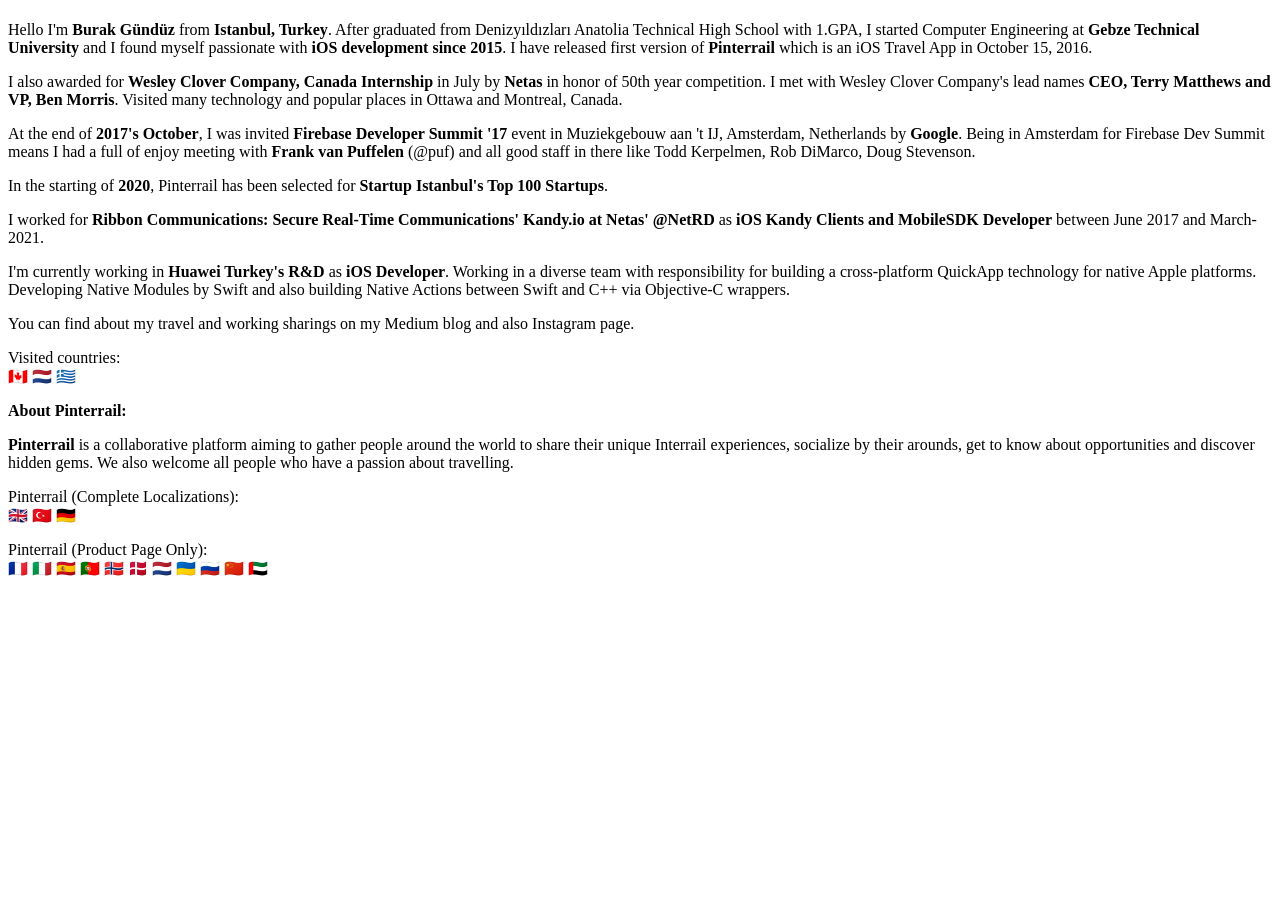
==== about/index.html @ 081d3419 "Updated Aug-2021" ====
<!DOCTYPE html>
<html>
<head>
  <meta charset="utf-8">
  <meta http-equiv="X-UA-Compatible" content="IE=edge">
  <meta name="description" content="Burak Gündüz">
  <meta name="viewport" content="width=device-width, initial-scale=1.0">
  <title>Burak Gündüz</title>
  <link rel="stylesheet" href="css/main.css">
</head>
<body>
  <div class="container">
    <h1><a href="./"></a></h1>

    <p>Hello I'm <strong>Burak Gündüz</strong> from <strong>Istanbul, Turkey</strong>. After graduated from Denizyıldızları Anatolia Technical High School with 1.GPA, I started Computer Engineering at <strong>Gebze Technical University</strong> and I found myself passionate with <strong>iOS development since 2015</strong>. I have released first version of <strong>Pinterrail</strong> which is an iOS Travel App in October 15, 2016.</p>
    <p>I also awarded for <strong>Wesley Clover Company, Canada Internship</strong> in July by <strong>Netas</strong> in honor of 50th year competition. I met with Wesley Clover Company's lead names <strong>CEO, Terry Matthews and VP, Ben Morris</strong>. Visited many technology and popular places in Ottawa and Montreal, Canada.</p>
    <p>At the end of <strong>2017's October</strong>, I was invited <strong>Firebase Developer Summit '17</strong> event in Muziekgebouw aan 't IJ, Amsterdam, Netherlands by <strong>Google</strong>. Being in Amsterdam for Firebase Dev Summit means I had a full of enjoy meeting with <strong>Frank van Puffelen</strong> (@puf) and all good staff in there like Todd Kerpelmen, Rob DiMarco, Doug Stevenson.</p>
    <p>In the starting of <strong>2020</strong>, Pinterrail has been selected for <strong>Startup Istanbul's Top 100 Startups</strong>.</p>
    <p>I worked for <strong>Ribbon Communications: Secure Real-Time Communications' Kandy.io at Netas' @NetRD</strong> as <strong>iOS Kandy Clients and MobileSDK Developer</strong> between June 2017 and March-2021.</p>I'm currently working in <strong>Huawei Turkey's R&D</strong> as <strong>iOS Developer</strong>. Working in a diverse team with responsibility for building a cross-platform QuickApp technology for native Apple platforms. Developing Native Modules by Swift and also building Native Actions between Swift and C++ via Objective-C wrappers.</p>
    <p>You can find about my travel and working sharings on my Medium blog and also Instagram page.</p>
    <p>Visited countries: </br>🇨🇦 🇳🇱 🇬🇷</p>

    <p><strong>About Pinterrail:</strong></p>

    <p><strong>Pinterrail</strong> is a collaborative platform aiming to gather people around the world to share their unique Interrail experiences, socialize by their arounds, get to know about opportunities and discover hidden gems. We also welcome all people who have a passion about travelling.</p>

    <p>Pinterrail (Complete Localizations): </br>🇬🇧 🇹🇷 🇩🇪 </p>
    <p>Pinterrail (Product Page Only): </br>🇫🇷 🇮🇹 🇪🇸 🇵🇹 🇳🇴 🇩🇰 🇳🇱 🇺🇦 🇷🇺 🇨🇳 🇦🇪</p>

  </div>

</body>
</html>
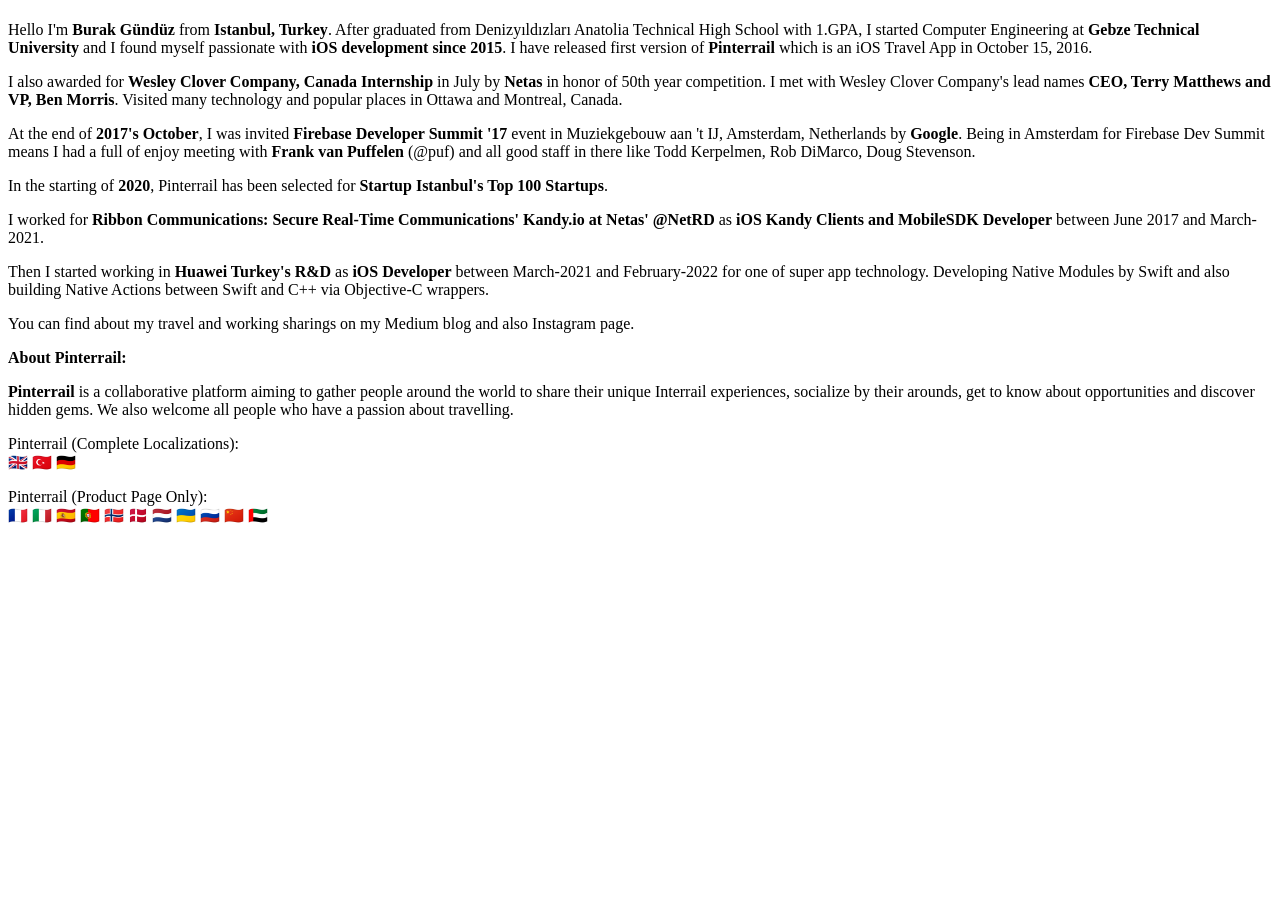
==== commit bebf3177: "Updated Apr-2022" ====
--- a/about/index.html
+++ b/about/index.html
@@ -16,9 +16,8 @@
     <p>I also awarded for <strong>Wesley Clover Company, Canada Internship</strong> in July by <strong>Netas</strong> in honor of 50th year competition. I met with Wesley Clover Company's lead names <strong>CEO, Terry Matthews and VP, Ben Morris</strong>. Visited many technology and popular places in Ottawa and Montreal, Canada.</p>
     <p>At the end of <strong>2017's October</strong>, I was invited <strong>Firebase Developer Summit '17</strong> event in Muziekgebouw aan 't IJ, Amsterdam, Netherlands by <strong>Google</strong>. Being in Amsterdam for Firebase Dev Summit means I had a full of enjoy meeting with <strong>Frank van Puffelen</strong> (@puf) and all good staff in there like Todd Kerpelmen, Rob DiMarco, Doug Stevenson.</p>
     <p>In the starting of <strong>2020</strong>, Pinterrail has been selected for <strong>Startup Istanbul's Top 100 Startups</strong>.</p>
-    <p>I worked for <strong>Ribbon Communications: Secure Real-Time Communications' Kandy.io at Netas' @NetRD</strong> as <strong>iOS Kandy Clients and MobileSDK Developer</strong> between June 2017 and March-2021.</p>I'm currently working in <strong>Huawei Turkey's R&D</strong> as <strong>iOS Developer</strong>. Working in a diverse team with responsibility for building a cross-platform QuickApp technology for native Apple platforms. Developing Native Modules by Swift and also building Native Actions between Swift and C++ via Objective-C wrappers.</p>
+    <p>I worked for <strong>Ribbon Communications: Secure Real-Time Communications' Kandy.io at Netas' @NetRD</strong> as <strong>iOS Kandy Clients and MobileSDK Developer</strong> between June 2017 and March-2021.</p>Then I started working in <strong>Huawei Turkey's R&D</strong> as <strong>iOS Developer</strong> between March-2021 and February-2022 for one of super app technology. Developing Native Modules by Swift and also building Native Actions between Swift and C++ via Objective-C wrappers.</p>
     <p>You can find about my travel and working sharings on my Medium blog and also Instagram page.</p>
-    <p>Visited countries: </br>🇨🇦 🇳🇱 🇬🇷</p>
 
     <p><strong>About Pinterrail:</strong></p>
 
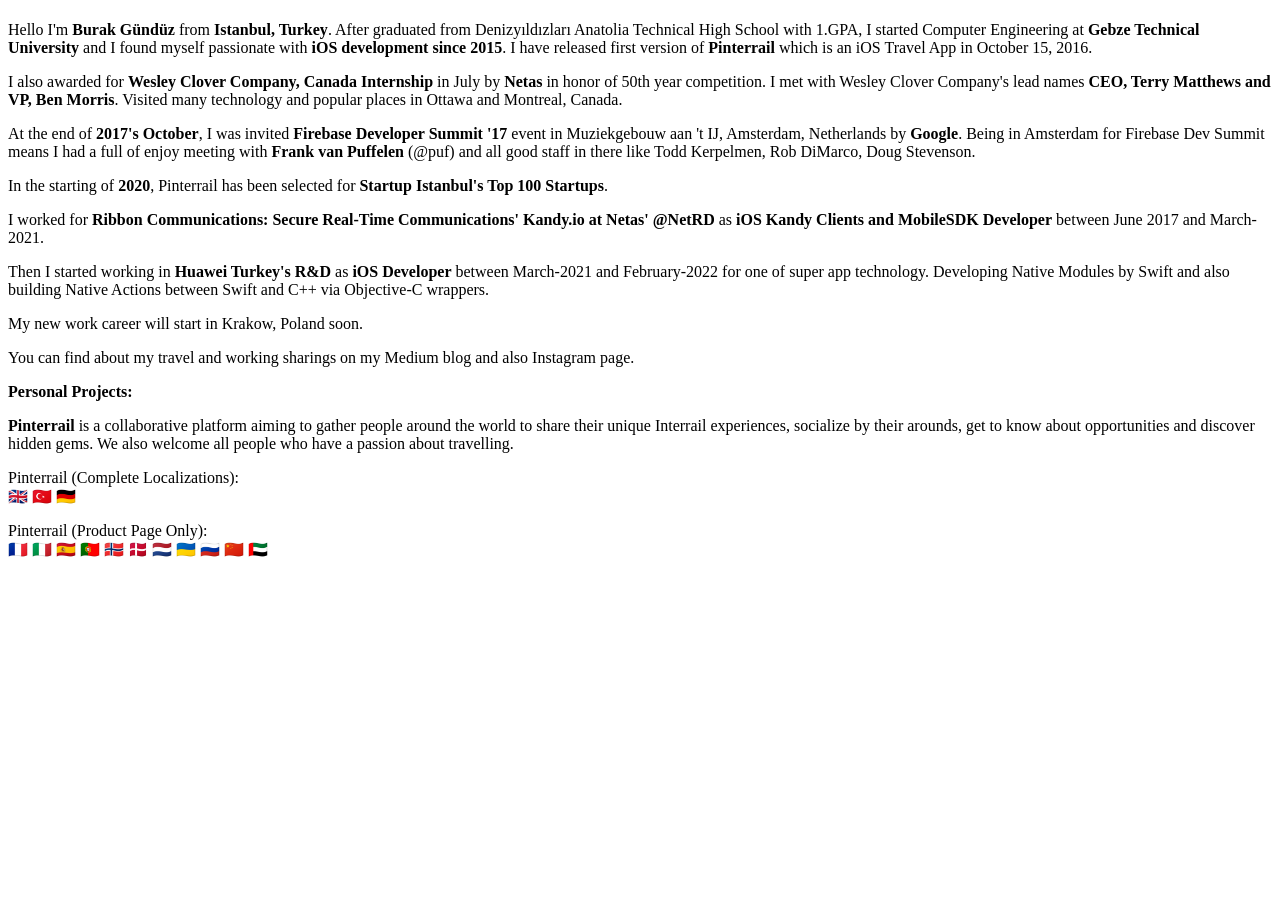
==== commit dbf576ff: "Updated Apr-2022-2" ====
--- a/about/index.html
+++ b/about/index.html
@@ -17,9 +17,10 @@
     <p>At the end of <strong>2017's October</strong>, I was invited <strong>Firebase Developer Summit '17</strong> event in Muziekgebouw aan 't IJ, Amsterdam, Netherlands by <strong>Google</strong>. Being in Amsterdam for Firebase Dev Summit means I had a full of enjoy meeting with <strong>Frank van Puffelen</strong> (@puf) and all good staff in there like Todd Kerpelmen, Rob DiMarco, Doug Stevenson.</p>
     <p>In the starting of <strong>2020</strong>, Pinterrail has been selected for <strong>Startup Istanbul's Top 100 Startups</strong>.</p>
     <p>I worked for <strong>Ribbon Communications: Secure Real-Time Communications' Kandy.io at Netas' @NetRD</strong> as <strong>iOS Kandy Clients and MobileSDK Developer</strong> between June 2017 and March-2021.</p>Then I started working in <strong>Huawei Turkey's R&D</strong> as <strong>iOS Developer</strong> between March-2021 and February-2022 for one of super app technology. Developing Native Modules by Swift and also building Native Actions between Swift and C++ via Objective-C wrappers.</p>
+    <p>My new work career will start in Krakow, Poland soon.</p>
     <p>You can find about my travel and working sharings on my Medium blog and also Instagram page.</p>
 
-    <p><strong>About Pinterrail:</strong></p>
+    <p><strong>Personal Projects:</strong></p>
 
     <p><strong>Pinterrail</strong> is a collaborative platform aiming to gather people around the world to share their unique Interrail experiences, socialize by their arounds, get to know about opportunities and discover hidden gems. We also welcome all people who have a passion about travelling.</p>
 
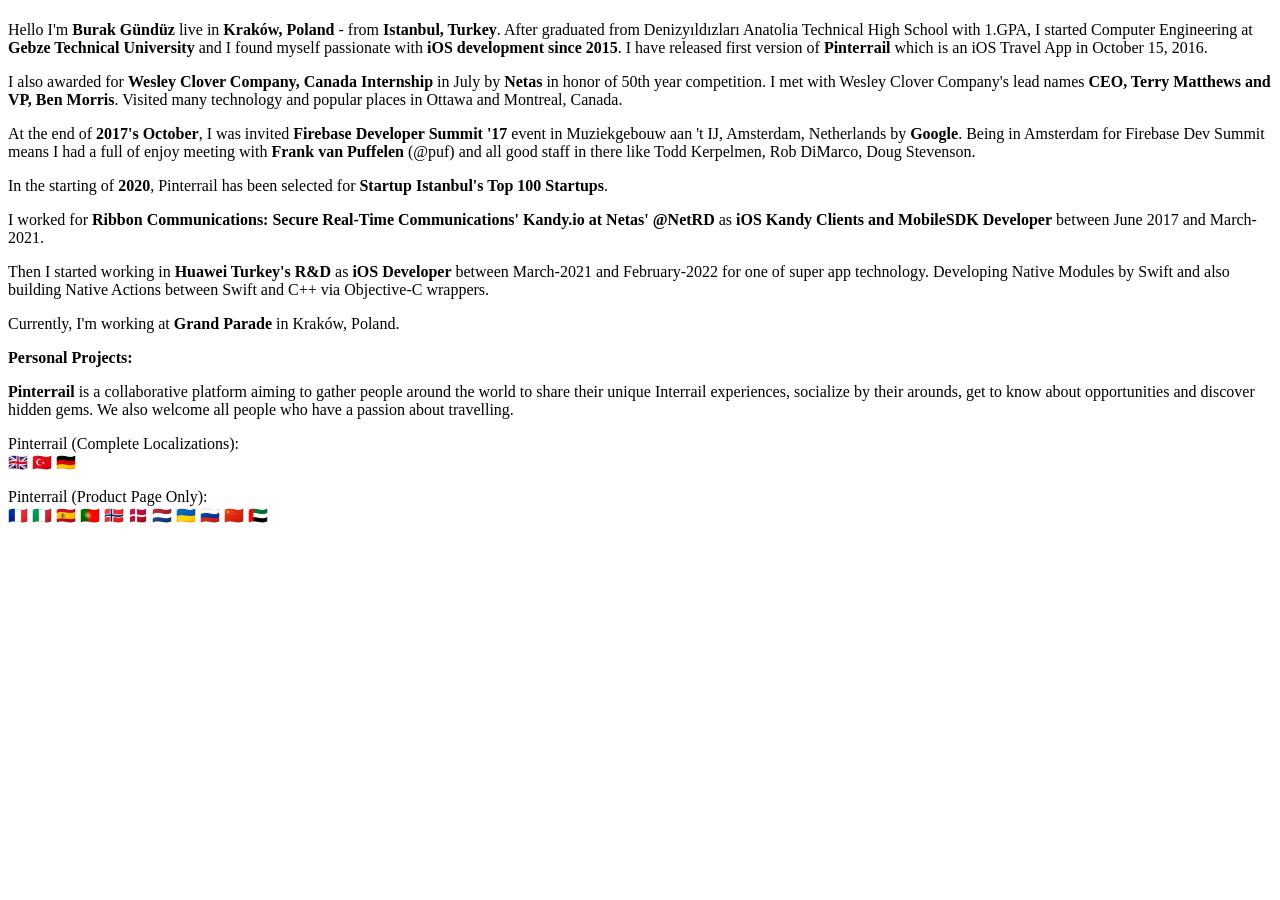
==== commit cb03dc63: "Updated Jun-2022" ====
--- a/about/index.html
+++ b/about/index.html
@@ -12,13 +12,12 @@
   <div class="container">
     <h1><a href="./"></a></h1>
 
-    <p>Hello I'm <strong>Burak Gündüz</strong> from <strong>Istanbul, Turkey</strong>. After graduated from Denizyıldızları Anatolia Technical High School with 1.GPA, I started Computer Engineering at <strong>Gebze Technical University</strong> and I found myself passionate with <strong>iOS development since 2015</strong>. I have released first version of <strong>Pinterrail</strong> which is an iOS Travel App in October 15, 2016.</p>
+    <p>Hello I'm <strong>Burak Gündüz</strong> live in <strong>Kraków, Poland</strong> - from <strong>Istanbul, Turkey</strong>. After graduated from Denizyıldızları Anatolia Technical High School with 1.GPA, I started Computer Engineering at <strong>Gebze Technical University</strong> and I found myself passionate with <strong>iOS development since 2015</strong>. I have released first version of <strong>Pinterrail</strong> which is an iOS Travel App in October 15, 2016.</p>
     <p>I also awarded for <strong>Wesley Clover Company, Canada Internship</strong> in July by <strong>Netas</strong> in honor of 50th year competition. I met with Wesley Clover Company's lead names <strong>CEO, Terry Matthews and VP, Ben Morris</strong>. Visited many technology and popular places in Ottawa and Montreal, Canada.</p>
     <p>At the end of <strong>2017's October</strong>, I was invited <strong>Firebase Developer Summit '17</strong> event in Muziekgebouw aan 't IJ, Amsterdam, Netherlands by <strong>Google</strong>. Being in Amsterdam for Firebase Dev Summit means I had a full of enjoy meeting with <strong>Frank van Puffelen</strong> (@puf) and all good staff in there like Todd Kerpelmen, Rob DiMarco, Doug Stevenson.</p>
     <p>In the starting of <strong>2020</strong>, Pinterrail has been selected for <strong>Startup Istanbul's Top 100 Startups</strong>.</p>
     <p>I worked for <strong>Ribbon Communications: Secure Real-Time Communications' Kandy.io at Netas' @NetRD</strong> as <strong>iOS Kandy Clients and MobileSDK Developer</strong> between June 2017 and March-2021.</p>Then I started working in <strong>Huawei Turkey's R&D</strong> as <strong>iOS Developer</strong> between March-2021 and February-2022 for one of super app technology. Developing Native Modules by Swift and also building Native Actions between Swift and C++ via Objective-C wrappers.</p>
-    <p>My new work career will start in Krakow, Poland soon.</p>
-    <p>You can find about my travel and working sharings on my Medium blog and also Instagram page.</p>
+    <p>Currently, I'm working at <strong>Grand Parade</strong> in Kraków, Poland.</p>
 
     <p><strong>Personal Projects:</strong></p>
 
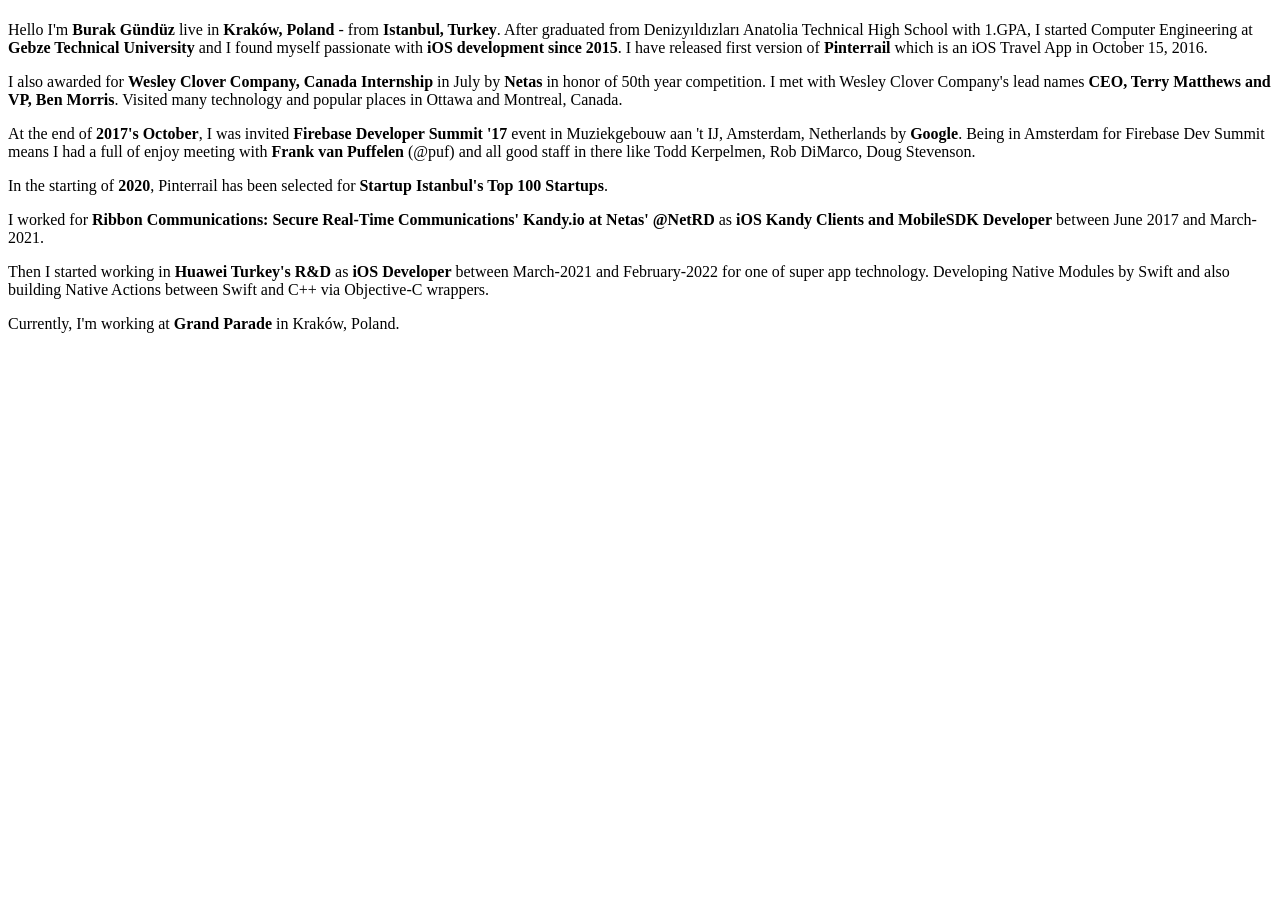
==== commit 2364cfd5: "Updated Sept-2023" ====
--- a/about/index.html
+++ b/about/index.html
@@ -11,21 +11,12 @@
 <body>
   <div class="container">
     <h1><a href="./"></a></h1>
-
     <p>Hello I'm <strong>Burak Gündüz</strong> live in <strong>Kraków, Poland</strong> - from <strong>Istanbul, Turkey</strong>. After graduated from Denizyıldızları Anatolia Technical High School with 1.GPA, I started Computer Engineering at <strong>Gebze Technical University</strong> and I found myself passionate with <strong>iOS development since 2015</strong>. I have released first version of <strong>Pinterrail</strong> which is an iOS Travel App in October 15, 2016.</p>
     <p>I also awarded for <strong>Wesley Clover Company, Canada Internship</strong> in July by <strong>Netas</strong> in honor of 50th year competition. I met with Wesley Clover Company's lead names <strong>CEO, Terry Matthews and VP, Ben Morris</strong>. Visited many technology and popular places in Ottawa and Montreal, Canada.</p>
     <p>At the end of <strong>2017's October</strong>, I was invited <strong>Firebase Developer Summit '17</strong> event in Muziekgebouw aan 't IJ, Amsterdam, Netherlands by <strong>Google</strong>. Being in Amsterdam for Firebase Dev Summit means I had a full of enjoy meeting with <strong>Frank van Puffelen</strong> (@puf) and all good staff in there like Todd Kerpelmen, Rob DiMarco, Doug Stevenson.</p>
     <p>In the starting of <strong>2020</strong>, Pinterrail has been selected for <strong>Startup Istanbul's Top 100 Startups</strong>.</p>
     <p>I worked for <strong>Ribbon Communications: Secure Real-Time Communications' Kandy.io at Netas' @NetRD</strong> as <strong>iOS Kandy Clients and MobileSDK Developer</strong> between June 2017 and March-2021.</p>Then I started working in <strong>Huawei Turkey's R&D</strong> as <strong>iOS Developer</strong> between March-2021 and February-2022 for one of super app technology. Developing Native Modules by Swift and also building Native Actions between Swift and C++ via Objective-C wrappers.</p>
     <p>Currently, I'm working at <strong>Grand Parade</strong> in Kraków, Poland.</p>
-
-    <p><strong>Personal Projects:</strong></p>
-
-    <p><strong>Pinterrail</strong> is a collaborative platform aiming to gather people around the world to share their unique Interrail experiences, socialize by their arounds, get to know about opportunities and discover hidden gems. We also welcome all people who have a passion about travelling.</p>
-
-    <p>Pinterrail (Complete Localizations): </br>🇬🇧 🇹🇷 🇩🇪 </p>
-    <p>Pinterrail (Product Page Only): </br>🇫🇷 🇮🇹 🇪🇸 🇵🇹 🇳🇴 🇩🇰 🇳🇱 🇺🇦 🇷🇺 🇨🇳 🇦🇪</p>
-
   </div>
 
 </body>
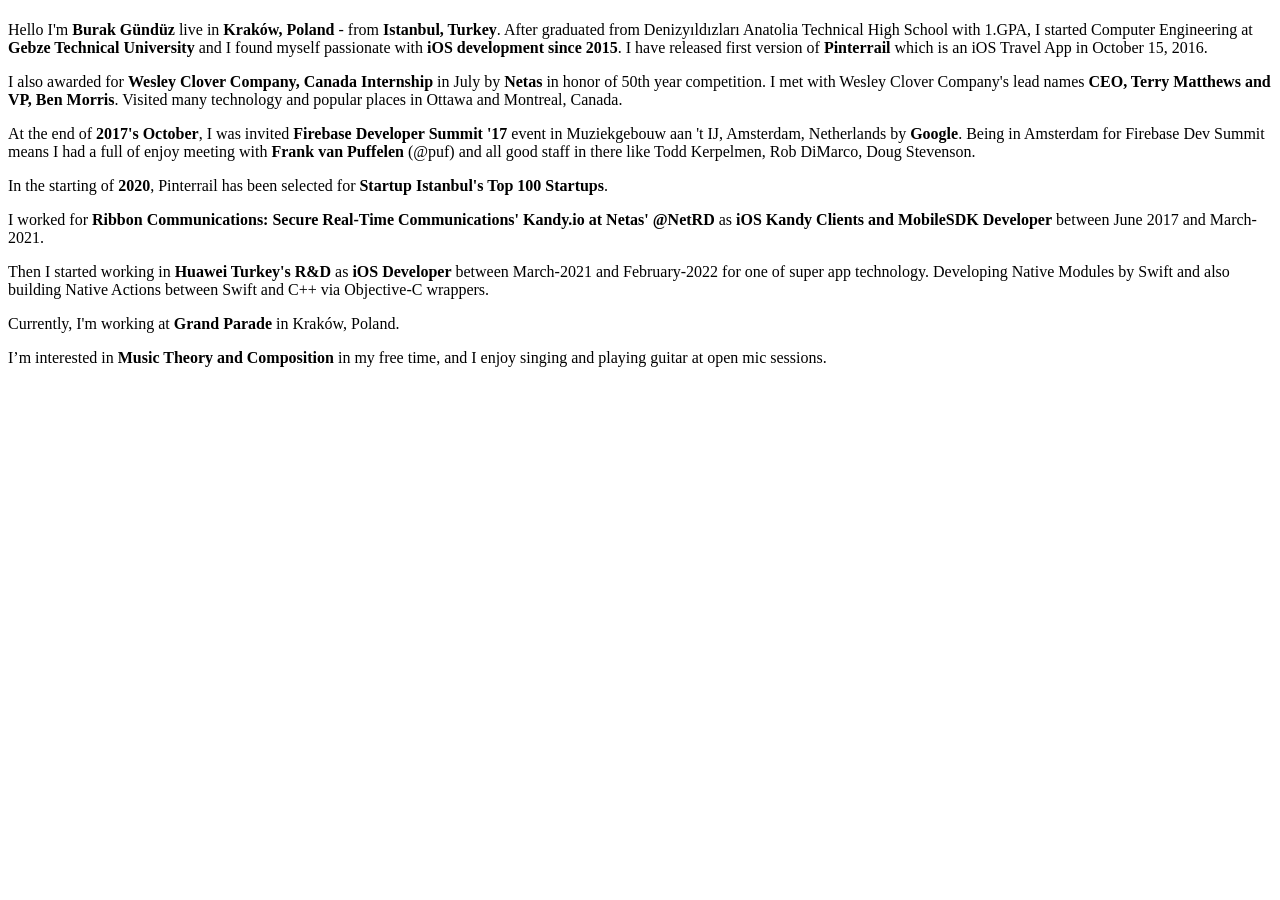
==== commit 80ac54d6: "Updated Mar-2025" ====
--- a/about/index.html
+++ b/about/index.html
@@ -17,7 +17,7 @@
     <p>In the starting of <strong>2020</strong>, Pinterrail has been selected for <strong>Startup Istanbul's Top 100 Startups</strong>.</p>
     <p>I worked for <strong>Ribbon Communications: Secure Real-Time Communications' Kandy.io at Netas' @NetRD</strong> as <strong>iOS Kandy Clients and MobileSDK Developer</strong> between June 2017 and March-2021.</p>Then I started working in <strong>Huawei Turkey's R&D</strong> as <strong>iOS Developer</strong> between March-2021 and February-2022 for one of super app technology. Developing Native Modules by Swift and also building Native Actions between Swift and C++ via Objective-C wrappers.</p>
     <p>Currently, I'm working at <strong>Grand Parade</strong> in Kraków, Poland.</p>
+    <p>I’m interested in <strong>Music Theory and Composition</strong> in my free time, and I enjoy singing and playing guitar at open mic sessions.</p>
   </div>
-
 </body>
 </html>
